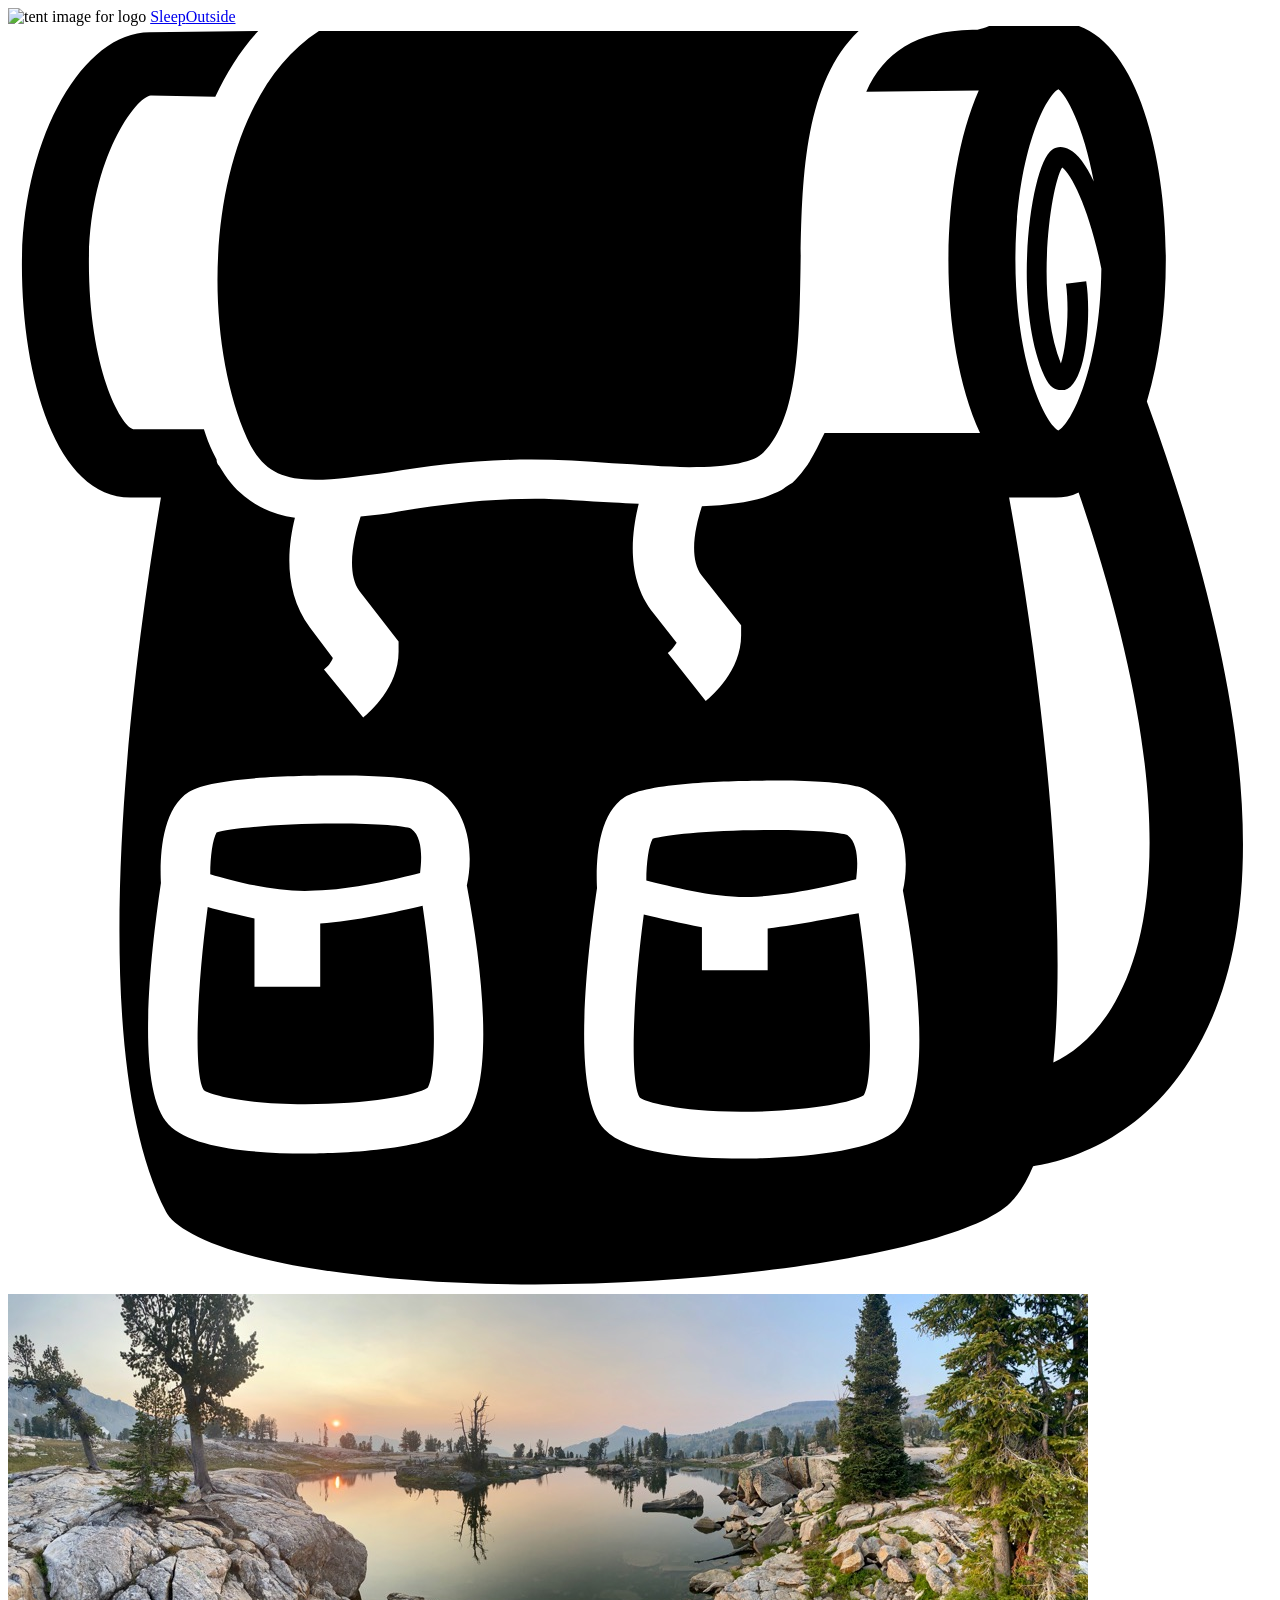
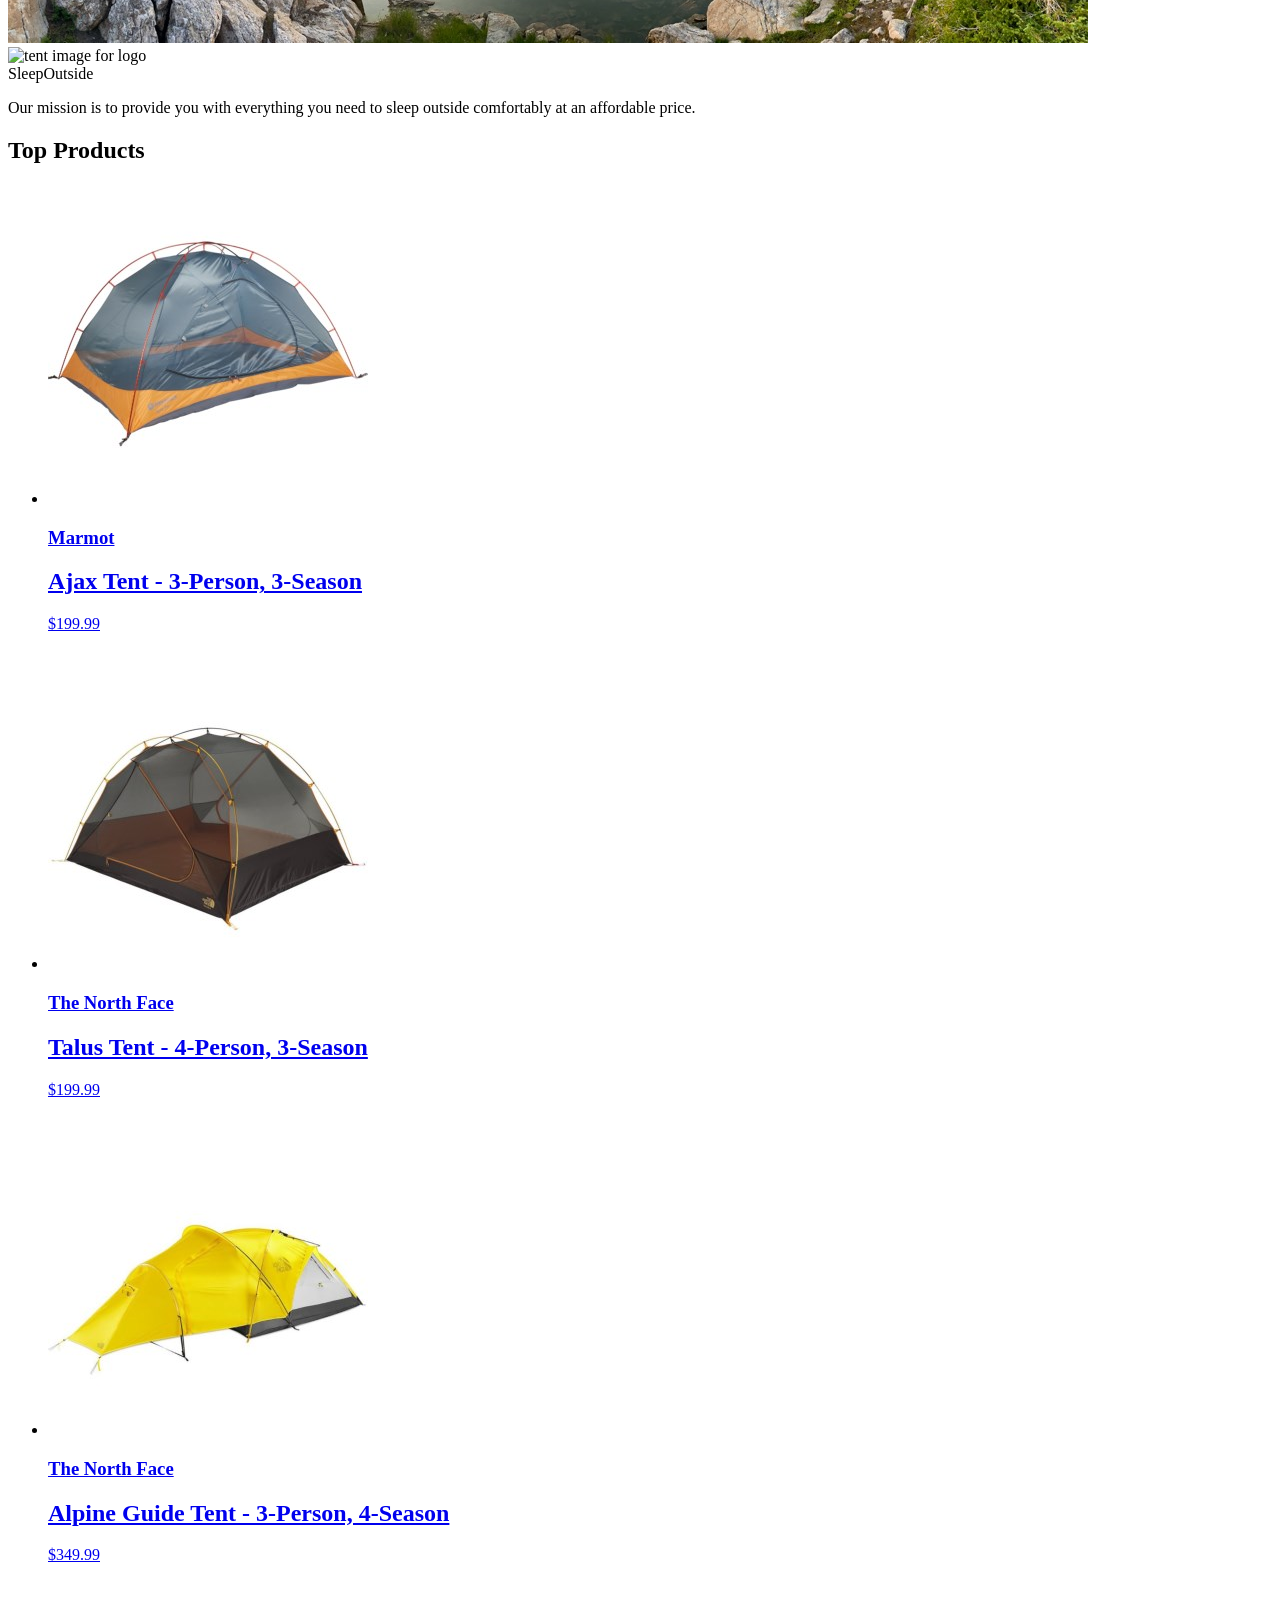
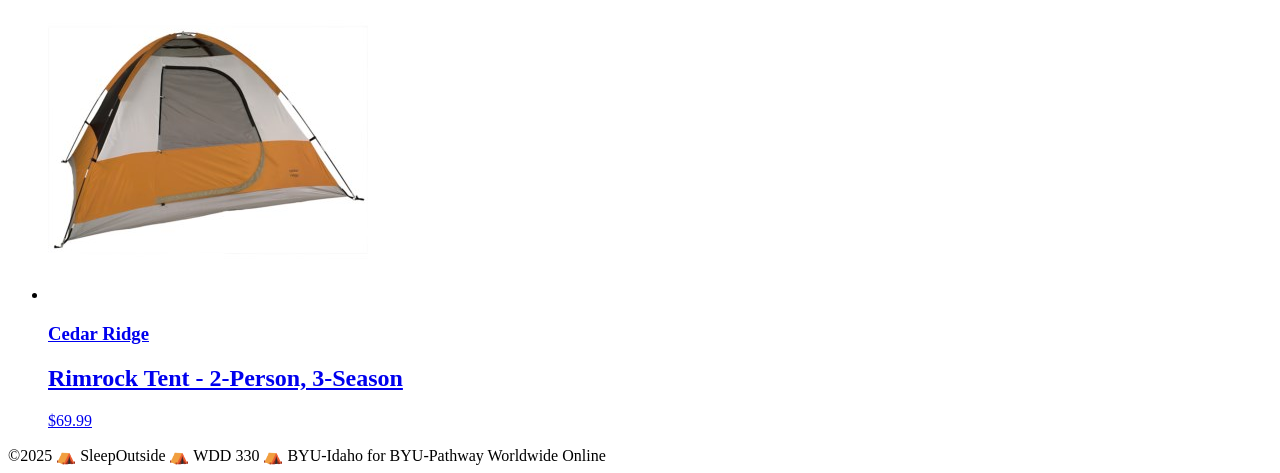
==== src/index.html @ dd902d52 ""Add customizable alert to index.html"" ====
<!doctype html>
<html lang="en">
  <head>
    <meta charset="UTF-8" />
    <meta name="viewport" content="width=device-width, initial-scale=1.0" />
    <title>Sleep Outside | Home</title>
    <link rel="stylesheet" href="/css/style.css" />
  </head>

  <body>
    <header class="divider">
      <div id="site-alert" class="site-alert"></div>
      <div class="logo">
        <img src="/images/noun_Tent_2517.svg" alt="tent image for logo" />
        <a href="index.html"> Sleep<span class="highlight">Outside</span></a>
      </div>
      <div class="cart">
        <a href="cart/index.html">
          <svg xmlns="http://www.w3.org/2000/svg" viewBox="0 0 100 100">
            <path
              d="M18.9 32.6c1.1 2.4 2.5 3.3 5.4 3.3 1.6 0 3.6-0.3 5.9-0.6 3.2-0.5 6.9-1 11.2-1 2.1 0 4.3 0.1 6.4 0.3 2.1 0.1 4.2 0.3 6.1 0.3 3.2 0 5.2-0.4 5.9-1.2 2.7-2.7 2.8-8.8 2.9-14.6 0.1-6.7 0.2-14.5 4.6-18.7 -0.5 0-1 0-1.6 0 -14.2 0-37.5 0-41.1 0C15.6 6.2 14.9 23.6 18.9 32.6z"
            />
            <path
              d="M90.1 29.7c1-3.3 1.5-7.3 1.5-11.2 0-9-2.7-18.8-8.6-18.8 -0.1 0-0.2 0-0.3 0L77.8-0.1c-0.3 0.2-0.8 0.3-1.1 0.4 0 0 0 0 0 0 -0.2 0-0.3 0-0.4 0 -4.5 0.1-7 1.8-8.4 4.9l8.9-0.1c-1.6 3.6-2.4 8.7-2.4 13.5 0 4.9 0.8 9.9 2.5 13.6l-12.3 0c-0.2 0.4-0.4 0.8-0.6 1.2 -0.2 0.4-0.4 0.7-0.6 1.1 -0.1 0.1-0.1 0.2-0.2 0.3 -0.3 0.4-0.5 0.7-0.9 1.1 0 0 0 0 0 0 0 0-0.1 0.1-0.1 0.1 -0.1 0.1-0.2 0.2-0.4 0.3 -0.2 0.1-0.4 0.3-0.6 0.4 0 0 0 0 0 0 -0.4 0.2-0.9 0.4-1.4 0.6 -1.3 0.4-2.9 0.6-4.9 0.7 -0.5 1.5-1.1 4.1 0 5.5l3.1 3.9 0 0.8c0 2.8-2.3 4.8-2.8 5.2l-3-3.8c0.3-0.2 0.5-0.5 0.7-0.8l-1.8-2.3c-2.2-2.7-1.8-6.3-1.2-8.7 -0.7 0-1.4-0.1-2-0.1 -2.1-0.1-4.3-0.3-6.2-0.3 -4.1 0-7.7 0.5-10.8 1 -1 0.2-2 0.3-3 0.4 -0.5 1.5-1.2 4.4-0.1 5.9l3.1 4 0 0.8c0 2.8-2.3 4.8-2.8 5.2l-3.1-3.8c0.3-0.2 0.6-0.6 0.7-0.9l-1.8-2.4c-2.1-2.8-1.8-6.3-1.2-8.7 -1.6-0.2-2.9-0.8-4-1.7h0c-0.8-0.6-1.4-1.4-2-2.4 -0.1-0.1-0.2-0.3-0.2-0.5 -0.1-0.2-0.2-0.4-0.3-0.6 -0.3-0.6-0.5-1.2-0.7-1.8l-5.6 0c-1-0.3-3.5-4.8-3.5-13.2 0-8.1 3.7-13.1 4.9-13.2L16.4 5.6c0.9-1.9 2-3.7 3.4-5.2L11.2 0.5c-5.4 0-10.1 8.6-10.1 18.4 0 8.9 2.7 18.4 8.6 18.4h2.4c-1.8 10.7-6.6 43 0.4 56.5 0.7 1.4 4.3 3.4 12.2 4.6 20.2 3.1 49.8-0.5 54.6-5.3 0.7-0.7 1.3-1.7 1.8-2.9 2-0.3 8.2-1.7 12.4-8.4C100.1 71.5 98.9 53.9 90.1 29.7zM35.6 87.1c-2.6 2-10.5 2.1-12.1 2.1 0 0 0 0 0 0 -3.9 0-9-0.4-10.8-2.3 -2.6-2.7-1.5-13-0.6-19.1 -0.1-1.9 0-5.8 2.2-7.2 1.9-1.2 8.7-1.3 11.6-1.3 6.4 0 7.4 0.6 7.8 0.9 3 1.8 3.1 5.6 2.6 7.8C37.7 75.5 38.6 84.8 35.6 87.1zM70.1 87.5c-2.6 2-10.5 2.1-12.1 2.1 0 0 0 0 0 0 -3.9 0-9-0.4-10.8-2.3 -2.6-2.7-1.5-13-0.6-19.1 -0.1-1.9 0-5.8 2.2-7.2 1.9-1.2 8.7-1.3 11.6-1.3 6.4 0 7.4 0.6 7.8 0.9 3 1.8 3.1 5.6 2.6 7.8C72.2 76 73.1 85.3 70.1 87.5zM85.9 12.3c-0.6-1.3-1.3-2.2-1.9-2.5 -0.5-0.3-1-0.3-1.4 0 -1.7 1.1-3.2 12.2-0.6 17.9 0.4 0.9 0.9 1.1 1.3 1.1 0.1 0 0.2 0 0.3 0 1.8-0.5 2.1-6.2 1.7-8.6l-1.6 0.2c0.3 2.2 0 5.1-0.4 6.3 -2.1-5.3-0.8-14.1 0.1-15.5 0.8 0.6 2.2 3.5 3.1 8 -0.1 7.9-2.4 12.3-3.4 12.8 -1-0.5-3.4-5.2-3.4-13.5 0-8.3 2.4-13 3.4-13.5C83.7 5.4 85.1 7.9 85.9 12.3zM87.3 77.7c-1.4 2.3-3.1 3.6-4.6 4.3 1.2-12.2-1-31-3.5-44.7h3.3c0.1 0 0.3 0 0.4 0 0.6 0 1.2-0.1 1.8-0.4C92.8 60.7 90.7 72.2 87.3 77.7z"
            />
            <path
              d="M24.7 71v5h-5.2v-5.4c-1.4-0.3-2.7-0.6-3.7-0.9 -0.9 6.8-1.1 13.3-0.3 14.5 0.4 0.3 2.9 1.1 8 1.1h0c5 0 8.8-0.7 9.7-1.3 0.8-1.3 0.6-7.7-0.4-14.4C30.7 70.1 27.5 70.8 24.7 71z"
            />
            <path
              d="M58.8 68.9c2.9-0.1 6.4-0.9 8.3-1.4 0.1-0.8 0.3-2.8-0.7-3.5 -0.5-0.2-2.5-0.4-5.9-0.4 -4.9 0-8.6 0.4-9.5 0.7 -0.3 0.5-0.5 1.9-0.5 3.3C52.5 68.1 56 69 58.8 68.9z"
            />
            <path
              d="M24.3 68.4c2.9-0.1 6.4-0.9 8.3-1.4 0.1-0.8 0.3-2.8-0.7-3.5 -0.5-0.2-2.5-0.4-5.9-0.4 -4.9 0-8.6 0.4-9.5 0.7 -0.3 0.5-0.5 1.9-0.5 3.3C18 67.7 21.5 68.6 24.3 68.4z"
            />
            <path
              d="M60.1 71.4v3.3h-5.2v-3.4c-1.7-0.3-3.3-0.7-4.6-1 -0.9 6.8-1.1 13.3-0.3 14.5 0.4 0.3 2.9 1.1 8 1.1h0c5 0 8.8-0.7 9.7-1.3 0.8-1.3 0.6-7.7-0.4-14.4C65.5 70.5 62.7 71.1 60.1 71.4z"
            />

            <!-- <text x="0" y="115" fill="#000000" font-size="5px" font-weight="bold" font-family="'Helvetica Neue', Helvetica, Arial-Unicode, Arial, Sans-serif">Created by Natalia Woodroffe</text>
            <text x="0" y="120" fill="#000000" font-size="5px" font-weight="bold" font-family="'Helvetica Neue', Helvetica, Arial-Unicode, Arial, Sans-serif">from the Noun Project</text> -->
          </svg>
        </a>
      </div>
    </header>
    <main class="divider">
      <div class="hero">
        <img
          src="/images/banner-sm.jpg"
          srcset="images/banner-sm.jpg 500w, images/banner.jpg"
          alt="image of a high mountain lake"
        />
        <div class="logo logo--square">
          <img src="/images/noun_Tent_2517.svg" alt="tent image for logo" />
          <div>Sleep<span class="highlight">Outside</span></div>
        </div>
        <div class="mission">
          <p>
            Our mission is to provide you with everything you need to sleep
            outside comfortably at an affordable price.
          </p>
        </div>
      </div>

      <section class="products">
        <h2>Top Products</h2>
        <ul class="product-list">
          <li class="product-card">
            <a href="product_pages/marmot-ajax-3.html">
              <img
                src="images/tents/marmot-ajax-tent-3-person-3-season-in-pale-pumpkin-terracotta~p~880rr_01~320.jpg"
                alt="Marmot Ajax tent"
              />
              <h3 class="card__brand">Marmot</h3>
              <h2 class="card__name">Ajax Tent - 3-Person, 3-Season</h2>
              <p class="product-card__price">$199.99</p>
            </a>
          </li>
          <li class="product-card">
            <a href="product_pages/northface-talus-4.html">
              <img
                src="images/tents/the-north-face-talus-tent-4-person-3-season-in-golden-oak-saffron-yellow~p~985rf_01~320.jpg"
                alt="Talus Tent - 4-Person, 3-Season"
              />
              <h3 class="card__brand">The North Face</h3>
              <h2 class="card__name">Talus Tent - 4-Person, 3-Season</h2>
              <p class="product-card__price">$199.99</p>
            </a>
          </li>
          <li class="product-card">
            <a href="product_pages/northface-alpine-3.html">
              <img
                src="images/tents/the-north-face-alpine-guide-tent-3-person-4-season-in-canary-yellow-high-rise-grey~p~985pr_01~320.jpg"
                alt="Alpine Guide Tent - 3-Person, 4-Season"
              />
              <h3 class="card__brand">The North Face</h3>
              <h2 class="card__name">Alpine Guide Tent - 3-Person, 4-Season</h2>
              <p class="product-card__price">$349.99</p>
            </a>
          </li>
          <li class="product-card">
            <a href="product_pages/cedar-ridge-rimrock-2.html">
              <img
                src="images/tents/cedar-ridge-rimrock-tent-2-person-3-season-in-rust-clay~p~344yj_01~320.jpg"
                alt="Rimrock Tent - 2-Person, 3-Season"
              />
              <h3 class="card__brand">Cedar Ridge</h3>
              <h2 class="card__name">Rimrock Tent - 2-Person, 3-Season</h2>
              <p class="product-card__price">$69.99</p>
            </a>
          </li>
        </ul>
      </section>
    </main>
    <footer>
      &copy;2025 ⛺ SleepOutside ⛺ WDD 330 ⛺ BYU-Idaho for BYU-Pathway
      Worldwide Online
    </footer>
  </body>
</html>
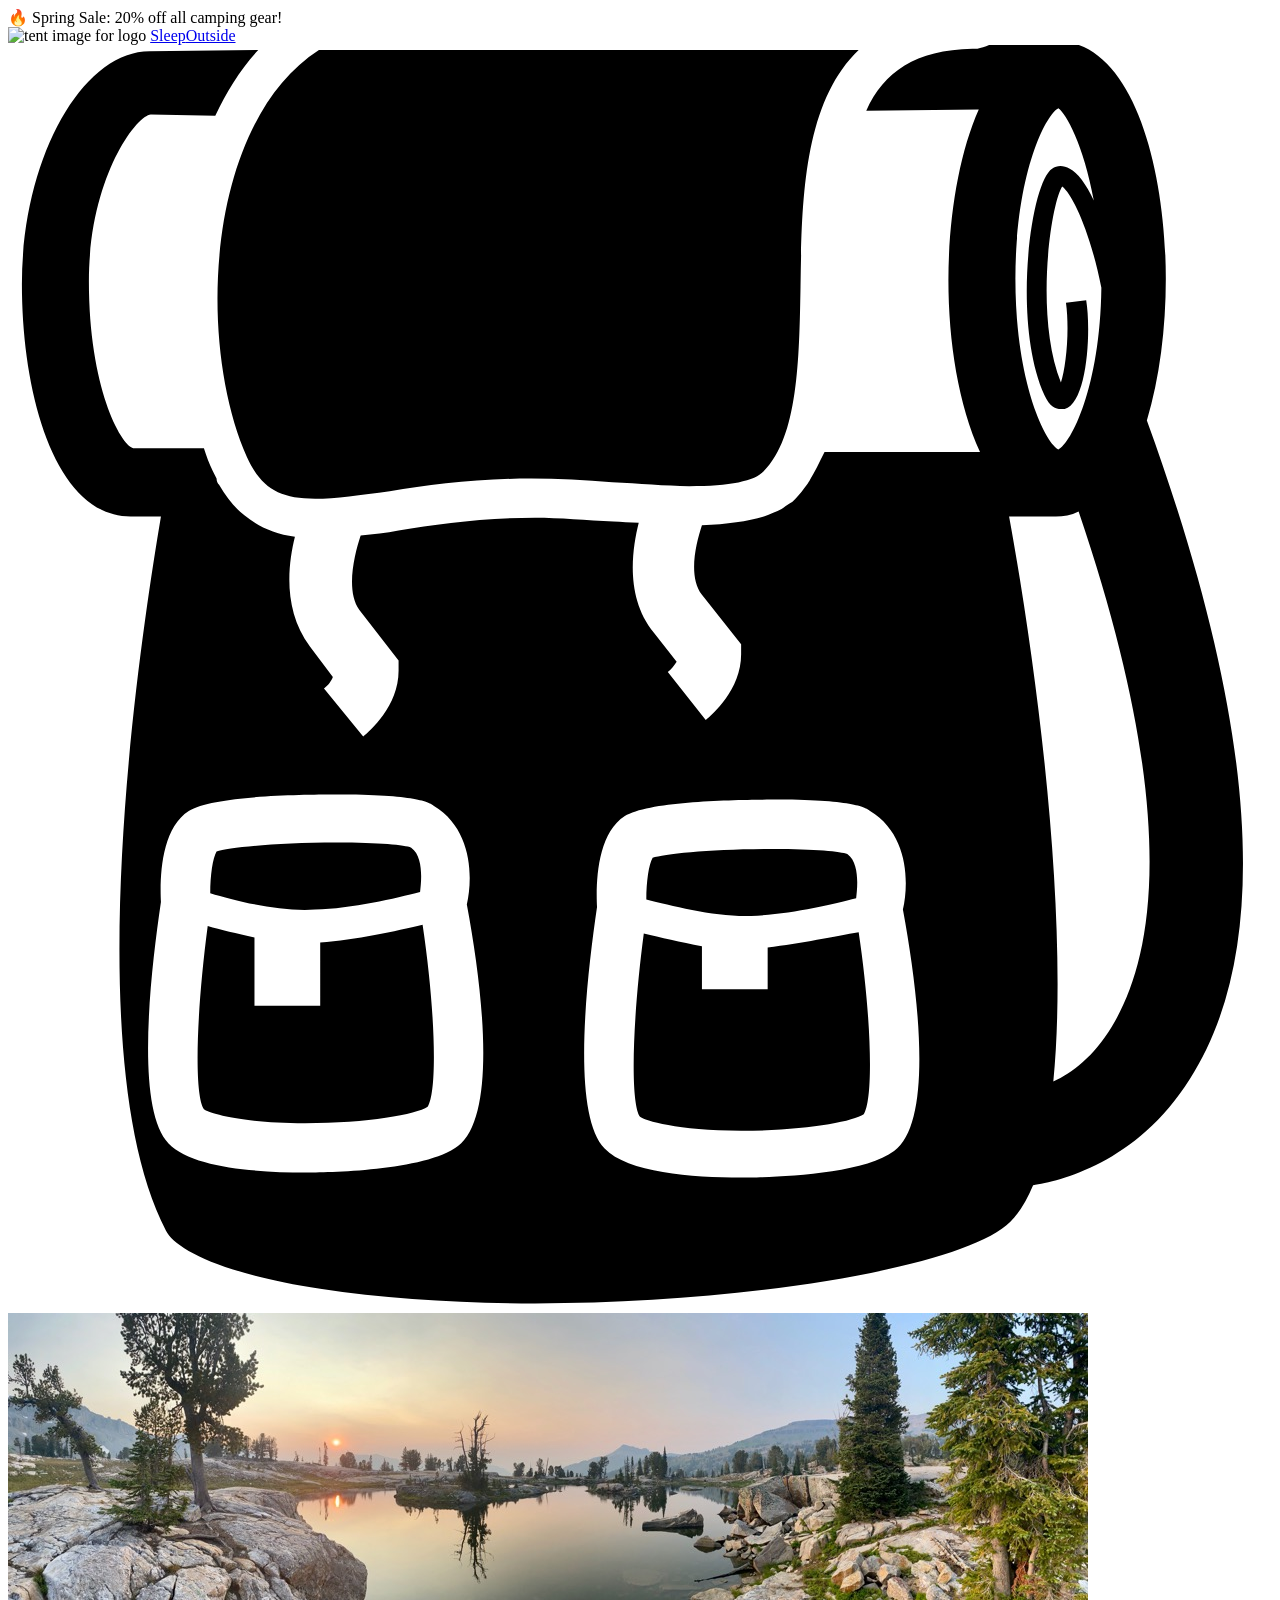
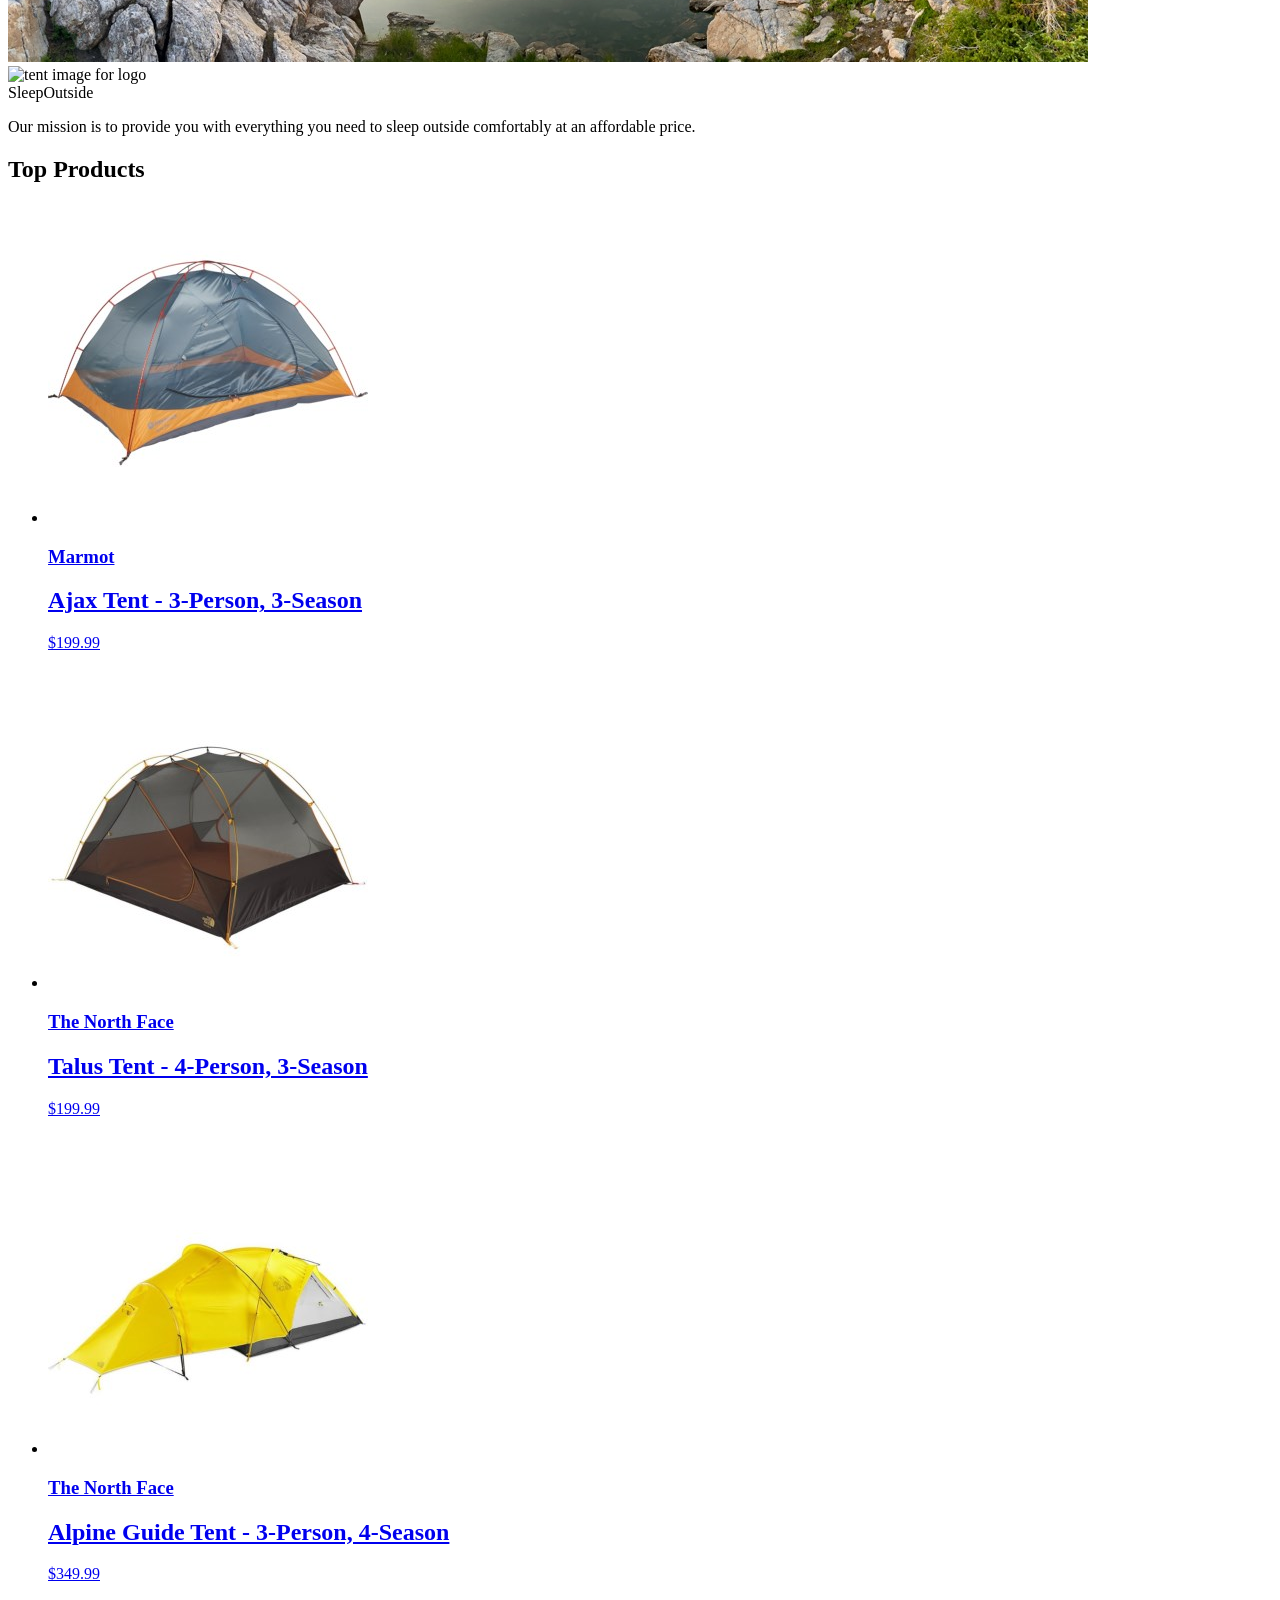
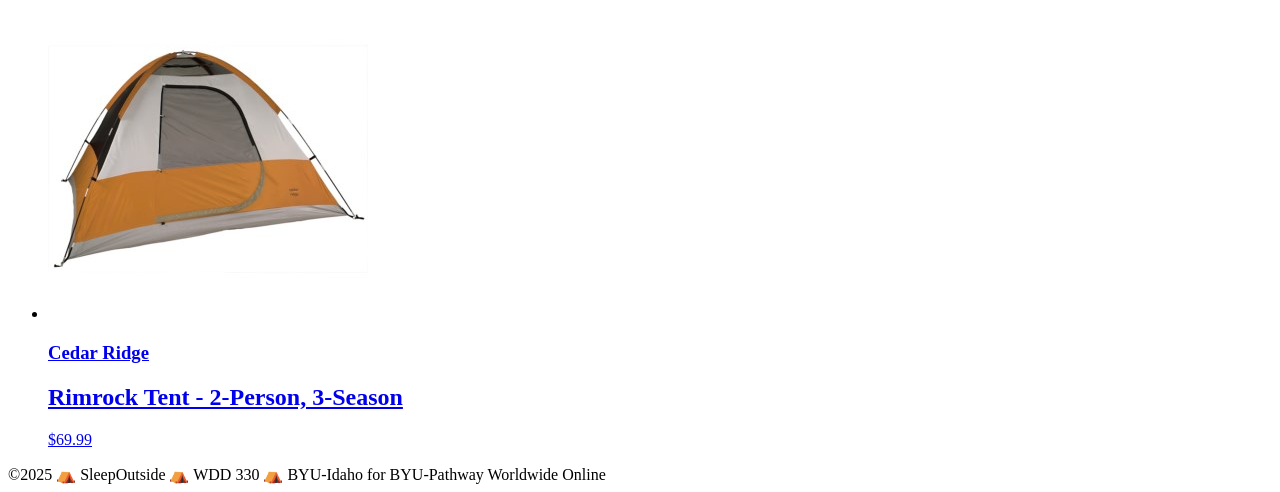
==== commit abd88642: "Alert message added to index.html" ====
--- a/src/index.html
+++ b/src/index.html
@@ -9,7 +9,7 @@
 
   <body>
     <header class="divider">
-      <div id="site-alert" class="site-alert"></div>
+     <div id="site-alert" class="site-alert"></div>
       <div class="logo">
         <img src="/images/noun_Tent_2517.svg" alt="tent image for logo" />
         <a href="index.html"> Sleep<span class="highlight">Outside</span></a>
@@ -115,5 +115,15 @@
       &copy;2025 ⛺ SleepOutside ⛺ WDD 330 ⛺ BYU-Idaho for BYU-Pathway
       Worldwide Online
     </footer>
+    <script>
+  const alertMessage = "🔥 Spring Sale: 20% off all camping gear!";
+
+  const alertContainer = document.querySelector("#site-alert");
+
+  if (alertContainer) {
+    alertContainer.textContent = alertMessage;
+    alertContainer.style.display = "block";
+  }
+</script>
   </body>
 </html>
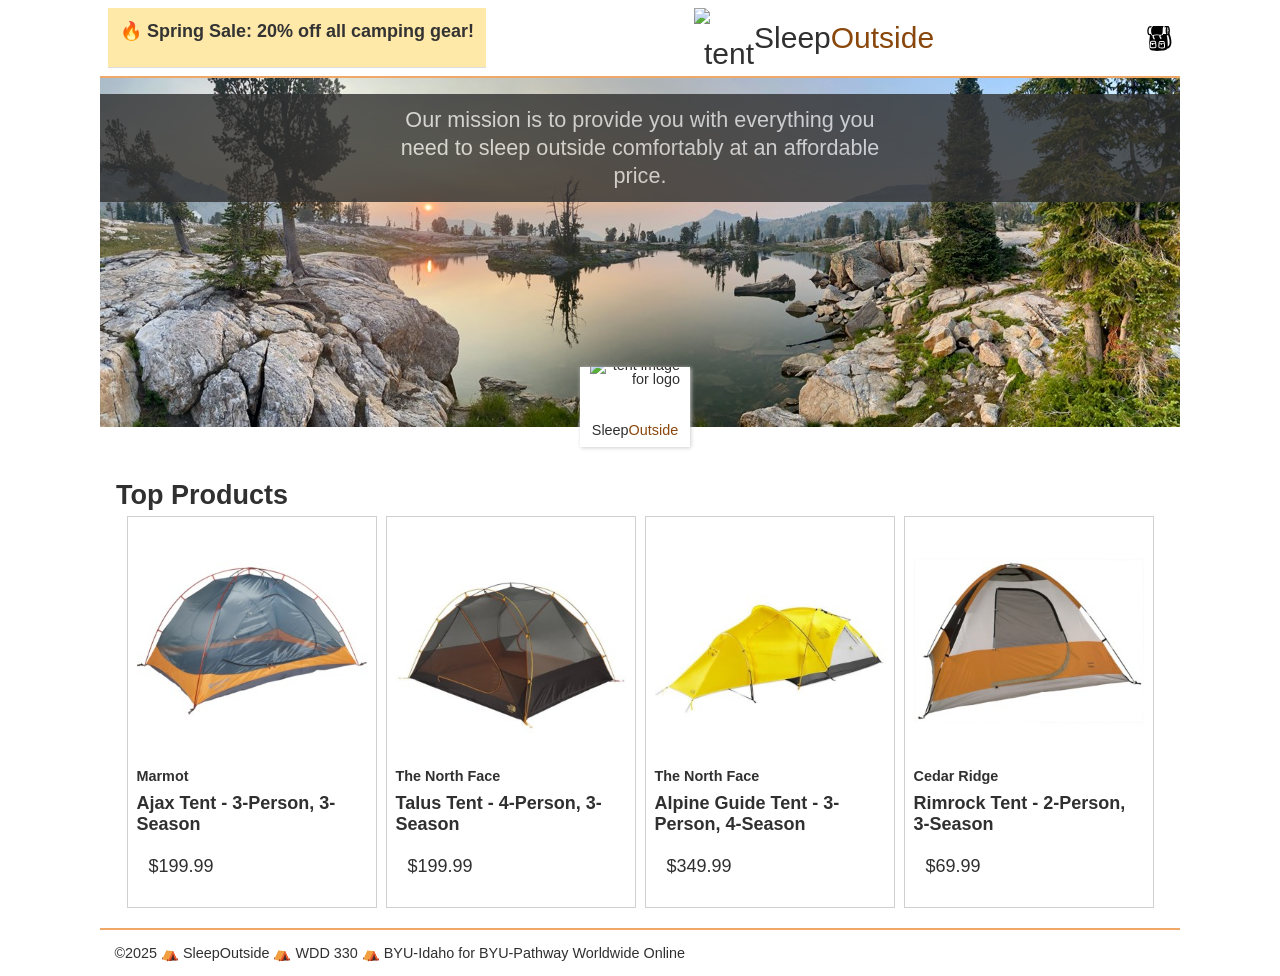
==== commit b731f324: "alertMessage = "🔥 Spring Sale: 20% off all camping gear!";" ====
--- a/src/index.html
+++ b/src/index.html
@@ -4,7 +4,7 @@
     <meta charset="UTF-8" />
     <meta name="viewport" content="width=device-width, initial-scale=1.0" />
     <title>Sleep Outside | Home</title>
-    <link rel="stylesheet" href="/css/style.css" />
+    <link rel="stylesheet" href="./css/style.css" />
   </head>
 
   <body>
--- a/src/css/style.css
+++ b/src/css/style.css
@@ -0,0 +1,275 @@
+:root {
+  --font-body: Arial, Helvetica, sans-serif;
+  --font-headline: Haettenschweiler, "Arial Narrow Bold", sans-serif;
+  /* colors */
+  --primary-color: #f0a868;
+  --secondary-color: #525b0f;
+  --tertiary-color: #8a470c;
+  --light-grey: #d0d0d0;
+  --dark-grey: #303030;
+
+  /* sizes */
+  --font-base: 18px;
+  --small-font: 0.8em;
+  --large-font: 1.2em;
+}
+
+* {
+  margin: 0;
+  padding: 0;
+  box-sizing: border-box;
+}
+
+body {
+  font-family: var(--font-body);
+  font-size: var(--font-base);
+  color: var(--dark-grey);
+}
+
+img {
+  max-width: 100%;
+}
+
+header {
+  display: flex;
+  justify-content: space-between;
+  padding: 0.5rem;
+}
+
+p {
+  padding: 0.75rem;
+}
+
+.logo {
+  line-height: 60px;
+  width: 245px;
+  overflow: hidden;
+  display: flex;
+  font-size: 30px;
+  text-align: right;
+  font-family: var(--font-headline);
+}
+
+.logo img {
+  width: 60px;
+  height: 60px;
+}
+
+.logo a {
+  text-decoration: none;
+  color: var(--font-body);
+}
+
+.hero {
+  position: relative;
+}
+
+.hero .logo {
+  position: absolute;
+  left: calc(50% - 60px);
+  bottom: -15px;
+  background-color: white;
+}
+
+.logo--square {
+  font-size: var(--small-font);
+  width: 110px;
+  height: 80px;
+
+  flex-direction: column;
+  align-items: flex-end;
+  box-shadow: 1px 1px 4px var(--light-grey);
+  justify-content: center;
+  align-items: center;
+  line-height: 1;
+}
+
+.logo--square img {
+  width: 90px;
+  height: 90px;
+  margin-top: -1.3em;
+}
+
+.logo--square > div {
+  margin-top: -1.7em;
+}
+
+/* utility classes */
+.highlight {
+  color: var(--tertiary-color);
+}
+
+button {
+  padding: 0.5em 2em;
+  background-color: var(--secondary-color);
+  color: white;
+  margin: auto;
+  display: block;
+  border: 0;
+  font-size: var(--large-font);
+  cursor: pointer;
+}
+
+.divider {
+  border-bottom: 2px solid var(--primary-color);
+}
+
+/* End utility classes */
+
+/* Cart icon styles */
+.cart {
+  padding-top: 1em;
+  position: relative;
+  text-align: center;
+}
+
+.cart svg {
+  width: 25px;
+}
+
+.cart:hover svg {
+  fill: gray;
+}
+
+/* End cart icon styles */
+
+.mission {
+  position: absolute;
+  top: 1rem;
+  left: 0;
+  right: 0;
+  line-height: 1.3;
+  width: 100%;
+  background-color: var(--dark-grey);
+  color: var(--light-grey);
+  opacity: 0.8;
+}
+
+.mission p {
+  margin: 0 auto;
+  width: 50%;
+  text-align: center;
+}
+
+.products {
+  margin-top: 2rem;
+  padding: 1rem;
+}
+
+.product-list {
+  display: flex;
+  flex-flow: row wrap;
+  list-style-type: none;
+  justify-content: center;
+}
+
+.product-list a {
+  text-decoration: none;
+  color: var(--dark-grey);
+}
+
+/* Styles for product lists */
+.product-card {
+  flex: 1 1 45%;
+  margin: 0.25em;
+  padding: 0.5em;
+  border: 1px solid var(--light-grey);
+  max-width: 250px;
+}
+
+.product-card h2,
+.product-card h3,
+.product-card p {
+  margin: 0.5em 0;
+}
+
+.card__brand {
+  font-size: var(--small-font);
+}
+
+.card__name {
+  font-size: 1em;
+}
+
+/* End product list card */
+
+.product-detail {
+  padding: 1em;
+  max-width: 500px;
+  margin: auto;
+}
+
+.product-detail img {
+  width: 100%;
+}
+
+/* Start cart list card styles */
+.cart-card {
+  display: grid;
+  grid-template-columns: 25% auto 15%;
+  font-size: var(--small-font);
+  /* max-height: 120px; */
+  align-items: center;
+}
+
+.cart-card__image {
+  grid-row: 1/3;
+  grid-column: 1;
+}
+
+.cart-card p {
+  margin-top: 0;
+}
+
+.cart-card .card__name {
+  grid-row: 1;
+  grid-column: 2;
+}
+
+.cart-card__color {
+  grid-row: 2;
+  grid-column: 2;
+}
+
+.cart-card__quantity {
+  grid-row: 1;
+  grid-column: 3;
+}
+
+.cart-card__price {
+  grid-row: 2;
+  grid-column: 3;
+}
+
+@media screen and (min-width: 500px) {
+  body {
+    max-width: 1080px;
+    margin: auto;
+  }
+
+  .mission {
+    font-size: 1.2em;
+  }
+
+  .cart-card {
+    font-size: inherit;
+    grid-template-columns: 150px auto 15%;
+  }
+}
+
+footer {
+  font-size: var(--small-font);
+  padding: 1em;
+}
+
+/* Site alert styles */
+
+.site-alert {
+  display: none;
+  background-color: #ffe9a8;
+  color: #333;
+  text-align: center;
+  padding: 12px;
+  font-weight: bold;
+  border-bottom: 1px solid #ddd;
+}
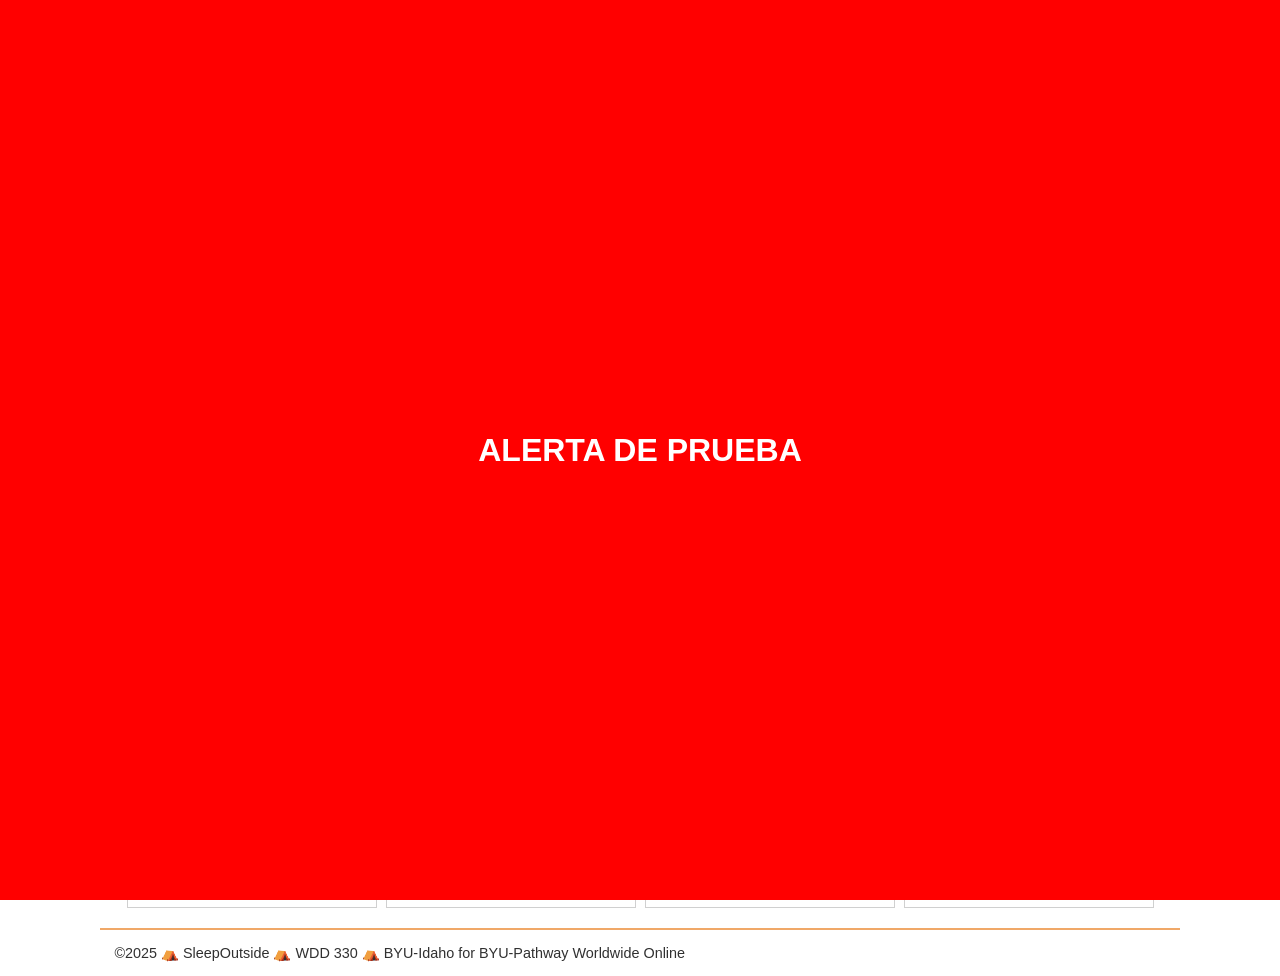
==== commit 7536f501: "pruebqa" ====
--- a/src/index.html
+++ b/src/index.html
@@ -8,6 +8,9 @@
   </head>
 
   <body>
+    <div style="position:fixed; top:0; left:0; width:100%; height:100%; background:red; color:white; z-index:99999; display:flex; justify-content:center; align-items:center; font-size:2rem; font-weight:bold;">
+  ALERTA DE PRUEBA
+</div>
     <header class="divider">
      <div id="site-alert" class="site-alert"></div>
       <div class="logo">
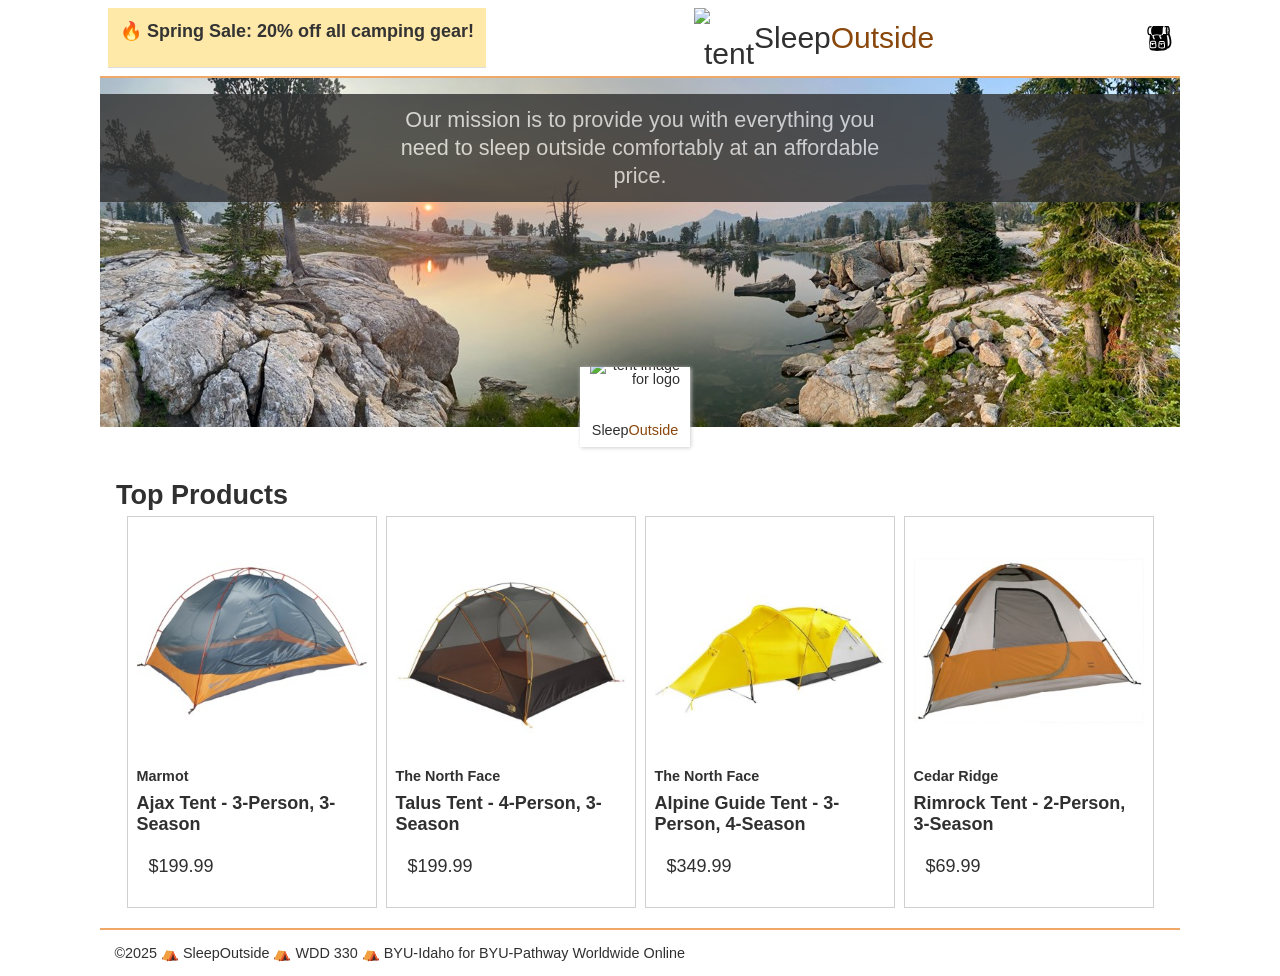
==== commit 4d2dd973: "alerta" ====
--- a/src/index.html
+++ b/src/index.html
@@ -8,9 +8,7 @@
   </head>
 
   <body>
-    <div style="position:fixed; top:0; left:0; width:100%; height:100%; background:red; color:white; z-index:99999; display:flex; justify-content:center; align-items:center; font-size:2rem; font-weight:bold;">
-  ALERTA DE PRUEBA
-</div>
+  
     <header class="divider">
      <div id="site-alert" class="site-alert"></div>
       <div class="logo">
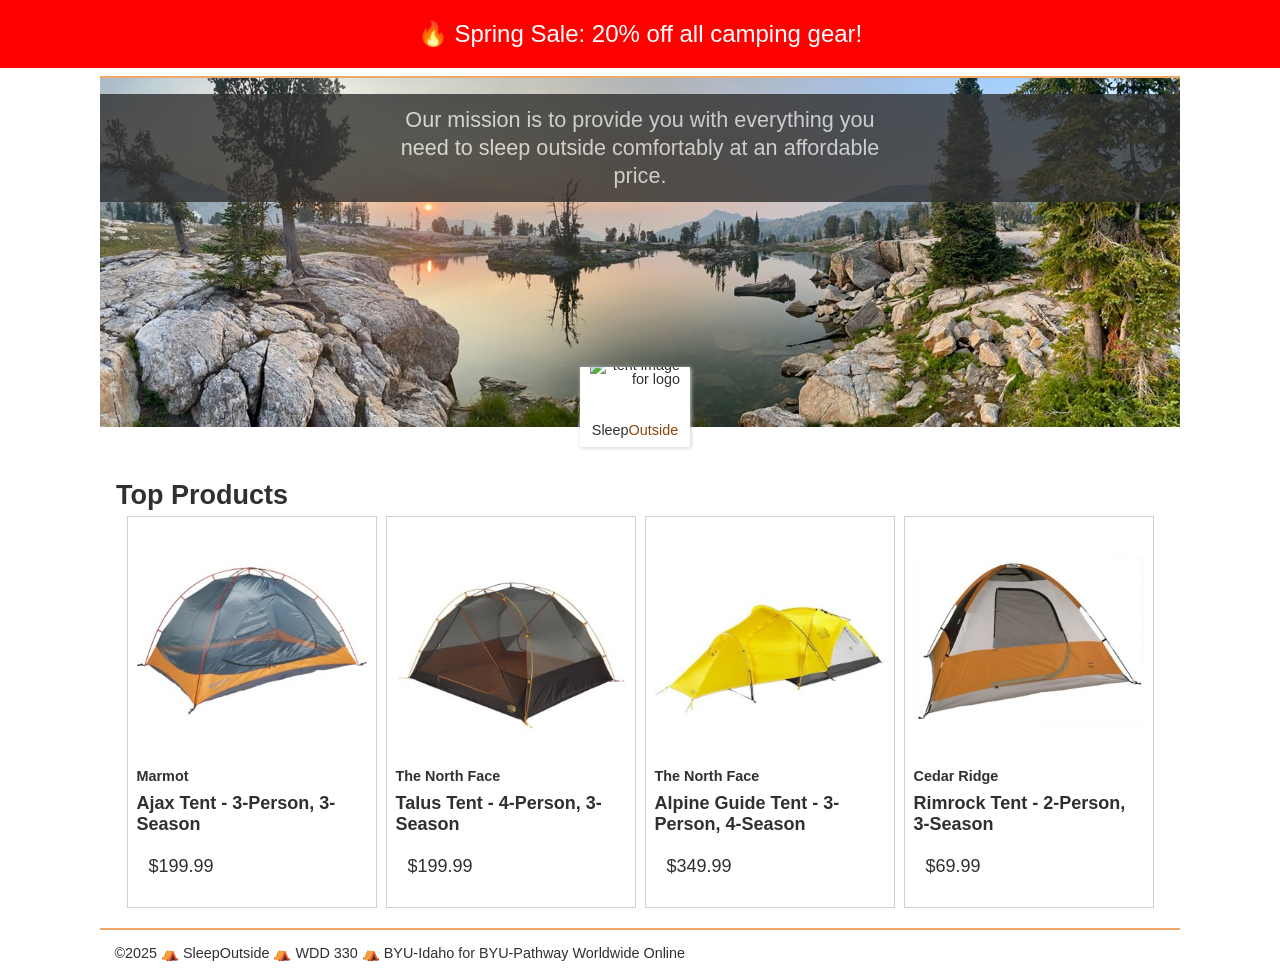
==== commit 6945a962: "ss" ====
--- a/src/index.html
+++ b/src/index.html
@@ -8,7 +8,20 @@
   </head>
 
   <body>
-  
+  <div id="site-alert" style="
+position: fixed;
+top: 0;
+left: 0;
+width: 100%;
+background: red;
+color: white;
+padding: 20px;
+text-align: center;
+font-size: 1.5rem;
+z-index: 9999;
+">
+🔥 CAMILO TEST ALERT — Render is working!
+</div>
     <header class="divider">
      <div id="site-alert" class="site-alert"></div>
       <div class="logo">
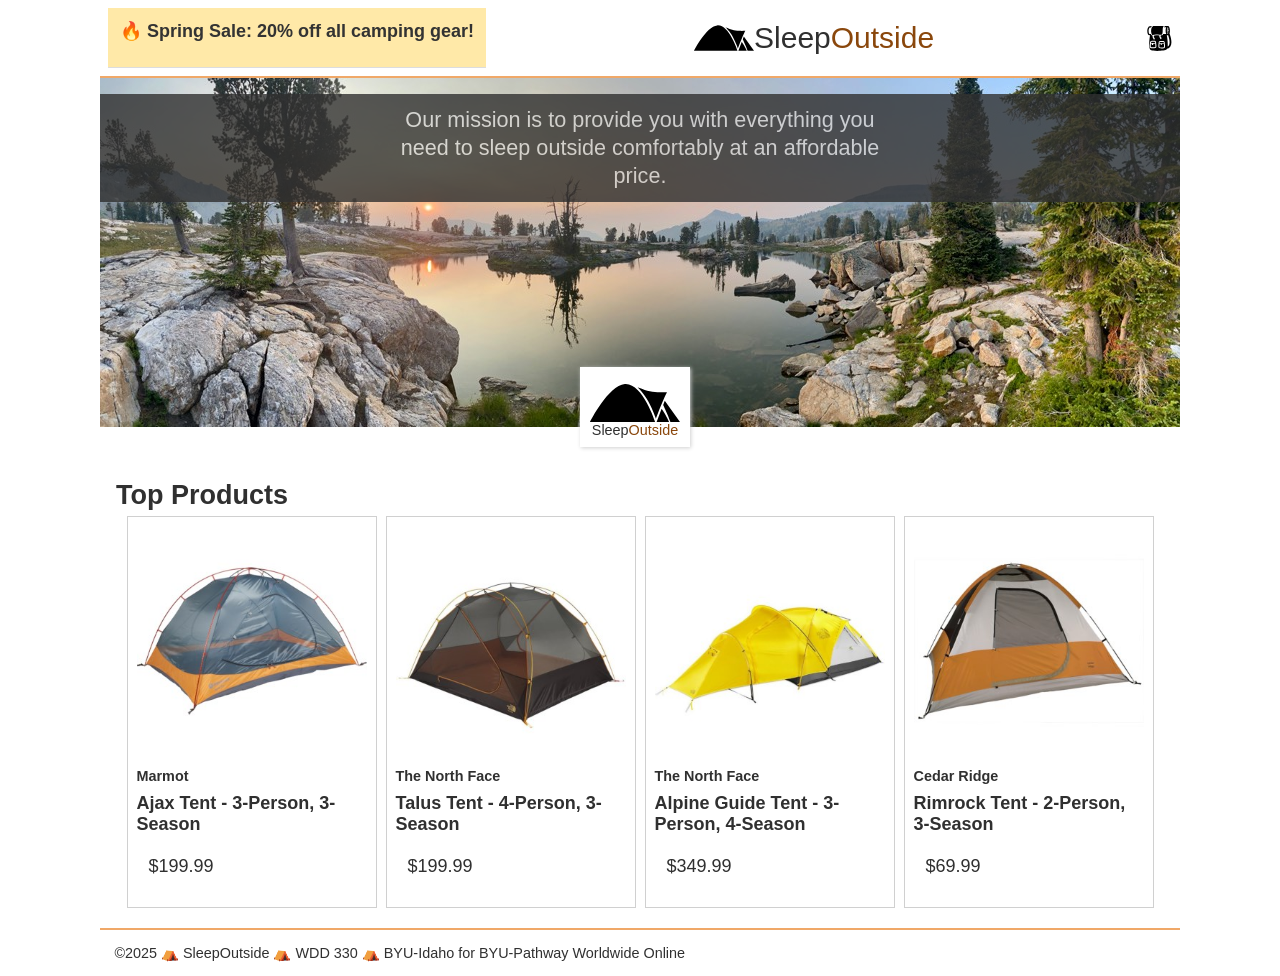
==== commit 3141b44e: "as" ====
--- a/src/index.html
+++ b/src/index.html
@@ -8,28 +8,16 @@
   </head>
 
   <body>
-  <div id="site-alert" style="
-position: fixed;
-top: 0;
-left: 0;
-width: 100%;
-background: red;
-color: white;
-padding: 20px;
-text-align: center;
-font-size: 1.5rem;
-z-index: 9999;
-">
-🔥 CAMILO TEST ALERT — Render is working!
-</div>
     <header class="divider">
-     <div id="site-alert" class="site-alert"></div>
+      <div id="site-alert" class="site-alert"></div>
+
       <div class="logo">
-        <img src="/images/noun_Tent_2517.svg" alt="tent image for logo" />
-        <a href="index.html"> Sleep<span class="highlight">Outside</span></a>
+        <img src="./images/noun_Tent_2517.svg" alt="tent image for logo" />
+        <a href="./index.html"> Sleep<span class="highlight">Outside</span></a>
       </div>
+
       <div class="cart">
-        <a href="cart/index.html">
+        <a href="./cart/index.html">
           <svg xmlns="http://www.w3.org/2000/svg" viewBox="0 0 100 100">
             <path
               d="M18.9 32.6c1.1 2.4 2.5 3.3 5.4 3.3 1.6 0 3.6-0.3 5.9-0.6 3.2-0.5 6.9-1 11.2-1 2.1 0 4.3 0.1 6.4 0.3 2.1 0.1 4.2 0.3 6.1 0.3 3.2 0 5.2-0.4 5.9-1.2 2.7-2.7 2.8-8.8 2.9-14.6 0.1-6.7 0.2-14.5 4.6-18.7 -0.5 0-1 0-1.6 0 -14.2 0-37.5 0-41.1 0C15.6 6.2 14.9 23.6 18.9 32.6z"
@@ -49,22 +37,20 @@
             <path
               d="M60.1 71.4v3.3h-5.2v-3.4c-1.7-0.3-3.3-0.7-4.6-1 -0.9 6.8-1.1 13.3-0.3 14.5 0.4 0.3 2.9 1.1 8 1.1h0c5 0 8.8-0.7 9.7-1.3 0.8-1.3 0.6-7.7-0.4-14.4C65.5 70.5 62.7 71.1 60.1 71.4z"
             />
-
-            <!-- <text x="0" y="115" fill="#000000" font-size="5px" font-weight="bold" font-family="'Helvetica Neue', Helvetica, Arial-Unicode, Arial, Sans-serif">Created by Natalia Woodroffe</text>
-            <text x="0" y="120" fill="#000000" font-size="5px" font-weight="bold" font-family="'Helvetica Neue', Helvetica, Arial-Unicode, Arial, Sans-serif">from the Noun Project</text> -->
           </svg>
         </a>
       </div>
     </header>
+
     <main class="divider">
       <div class="hero">
         <img
-          src="/images/banner-sm.jpg"
-          srcset="images/banner-sm.jpg 500w, images/banner.jpg"
+          src="./images/banner-sm.jpg"
+          srcset="./images/banner-sm.jpg 500w, ./images/banner.jpg"
           alt="image of a high mountain lake"
         />
         <div class="logo logo--square">
-          <img src="/images/noun_Tent_2517.svg" alt="tent image for logo" />
+          <img src="./images/noun_Tent_2517.svg" alt="tent image for logo" />
           <div>Sleep<span class="highlight">Outside</span></div>
         </div>
         <div class="mission">
@@ -79,9 +65,9 @@
         <h2>Top Products</h2>
         <ul class="product-list">
           <li class="product-card">
-            <a href="product_pages/marmot-ajax-3.html">
+            <a href="./product_pages/marmot-ajax-3.html">
               <img
-                src="images/tents/marmot-ajax-tent-3-person-3-season-in-pale-pumpkin-terracotta~p~880rr_01~320.jpg"
+                src="./images/tents/marmot-ajax-tent-3-person-3-season-in-pale-pumpkin-terracotta~p~880rr_01~320.jpg"
                 alt="Marmot Ajax tent"
               />
               <h3 class="card__brand">Marmot</h3>
@@ -90,9 +76,9 @@
             </a>
           </li>
           <li class="product-card">
-            <a href="product_pages/northface-talus-4.html">
+            <a href="./product_pages/northface-talus-4.html">
               <img
-                src="images/tents/the-north-face-talus-tent-4-person-3-season-in-golden-oak-saffron-yellow~p~985rf_01~320.jpg"
+                src="./images/tents/the-north-face-talus-tent-4-person-3-season-in-golden-oak-saffron-yellow~p~985rf_01~320.jpg"
                 alt="Talus Tent - 4-Person, 3-Season"
               />
               <h3 class="card__brand">The North Face</h3>
@@ -101,9 +87,9 @@
             </a>
           </li>
           <li class="product-card">
-            <a href="product_pages/northface-alpine-3.html">
+            <a href="./product_pages/northface-alpine-3.html">
               <img
-                src="images/tents/the-north-face-alpine-guide-tent-3-person-4-season-in-canary-yellow-high-rise-grey~p~985pr_01~320.jpg"
+                src="./images/tents/the-north-face-alpine-guide-tent-3-person-4-season-in-canary-yellow-high-rise-grey~p~985pr_01~320.jpg"
                 alt="Alpine Guide Tent - 3-Person, 4-Season"
               />
               <h3 class="card__brand">The North Face</h3>
@@ -112,9 +98,9 @@
             </a>
           </li>
           <li class="product-card">
-            <a href="product_pages/cedar-ridge-rimrock-2.html">
+            <a href="./product_pages/cedar-ridge-rimrock-2.html">
               <img
-                src="images/tents/cedar-ridge-rimrock-tent-2-person-3-season-in-rust-clay~p~344yj_01~320.jpg"
+                src="./images/tents/cedar-ridge-rimrock-tent-2-person-3-season-in-rust-clay~p~344yj_01~320.jpg"
                 alt="Rimrock Tent - 2-Person, 3-Season"
               />
               <h3 class="card__brand">Cedar Ridge</h3>
@@ -125,19 +111,20 @@
         </ul>
       </section>
     </main>
+
     <footer>
       &copy;2025 ⛺ SleepOutside ⛺ WDD 330 ⛺ BYU-Idaho for BYU-Pathway
       Worldwide Online
     </footer>
+
     <script>
-  const alertMessage = "🔥 Spring Sale: 20% off all camping gear!";
+      const alertMessage = "🔥 Spring Sale: 20% off all camping gear!";
+      const alertContainer = document.querySelector("#site-alert");
 
-  const alertContainer = document.querySelector("#site-alert");
-
-  if (alertContainer) {
-    alertContainer.textContent = alertMessage;
-    alertContainer.style.display = "block";
-  }
-</script>
+      if (alertContainer) {
+        alertContainer.textContent = alertMessage;
+        alertContainer.style.display = "block";
+      }
+    </script>
   </body>
-</html>
+</html>
